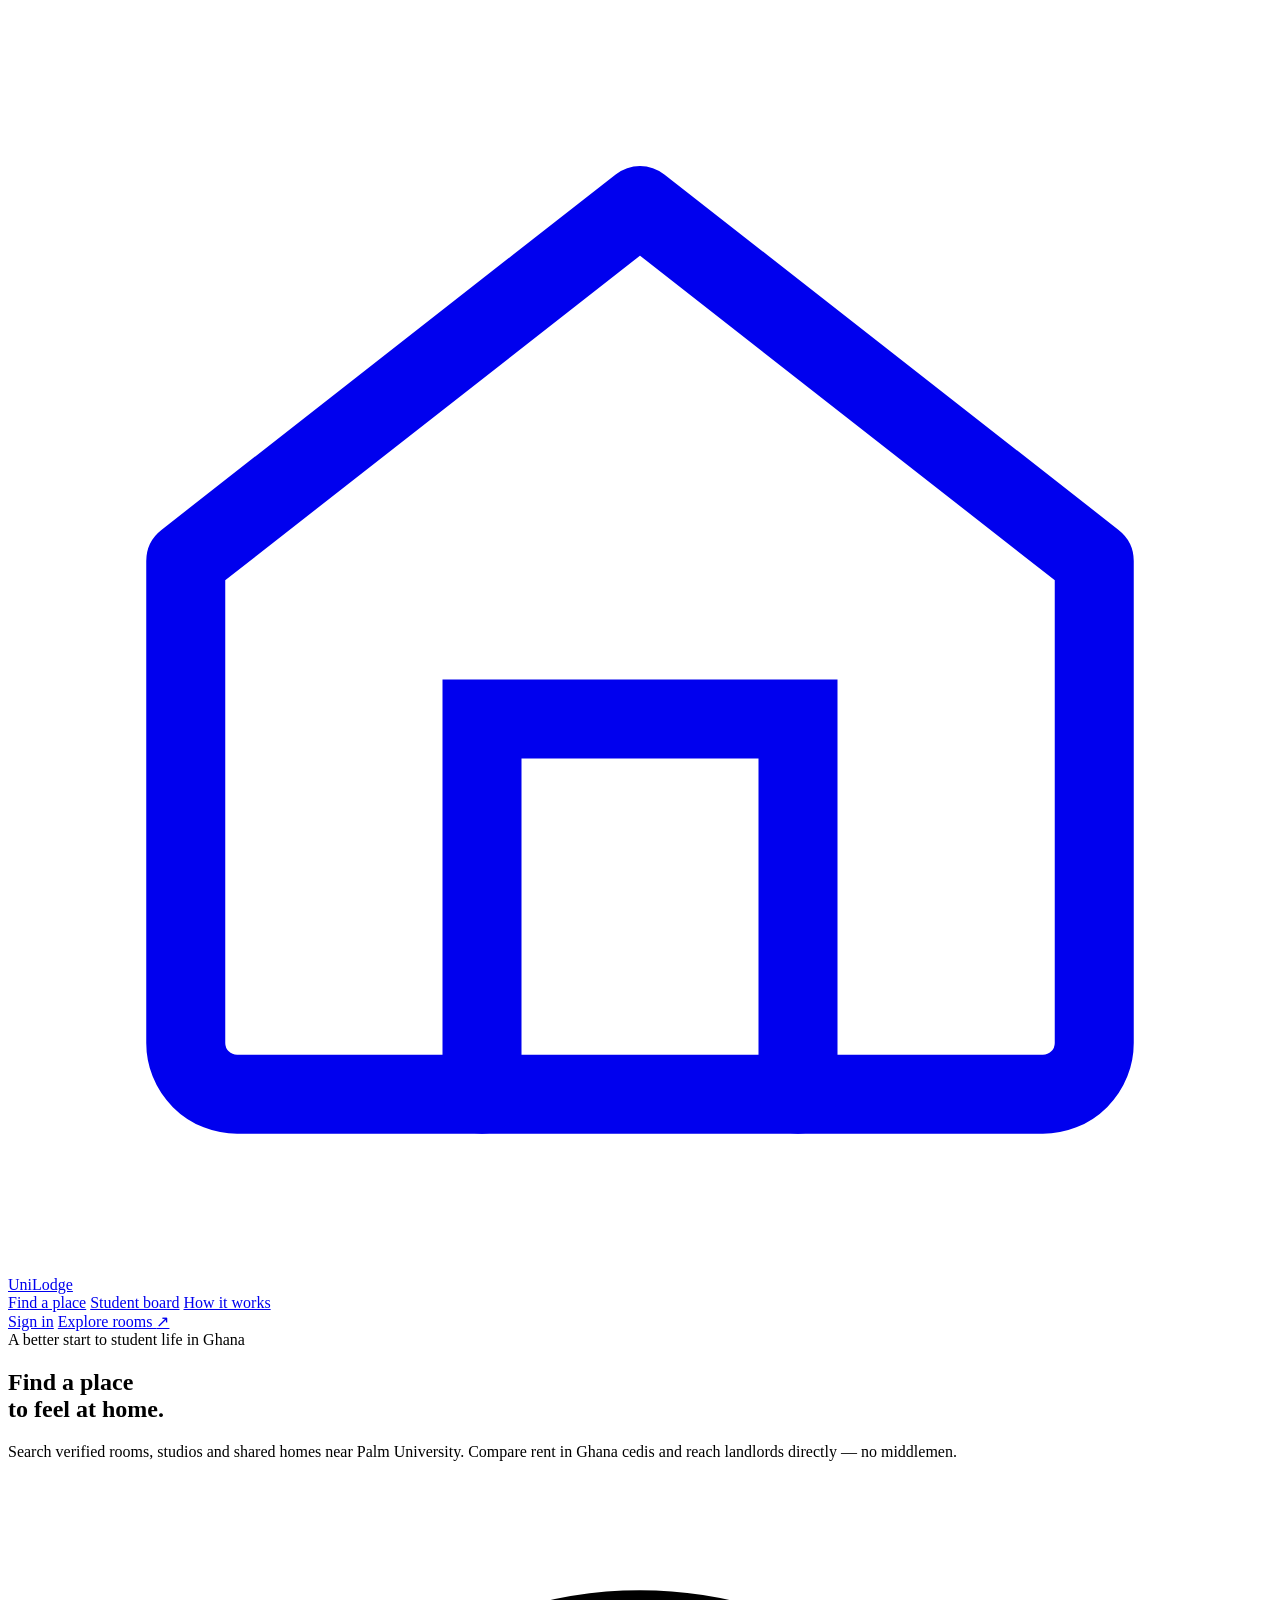
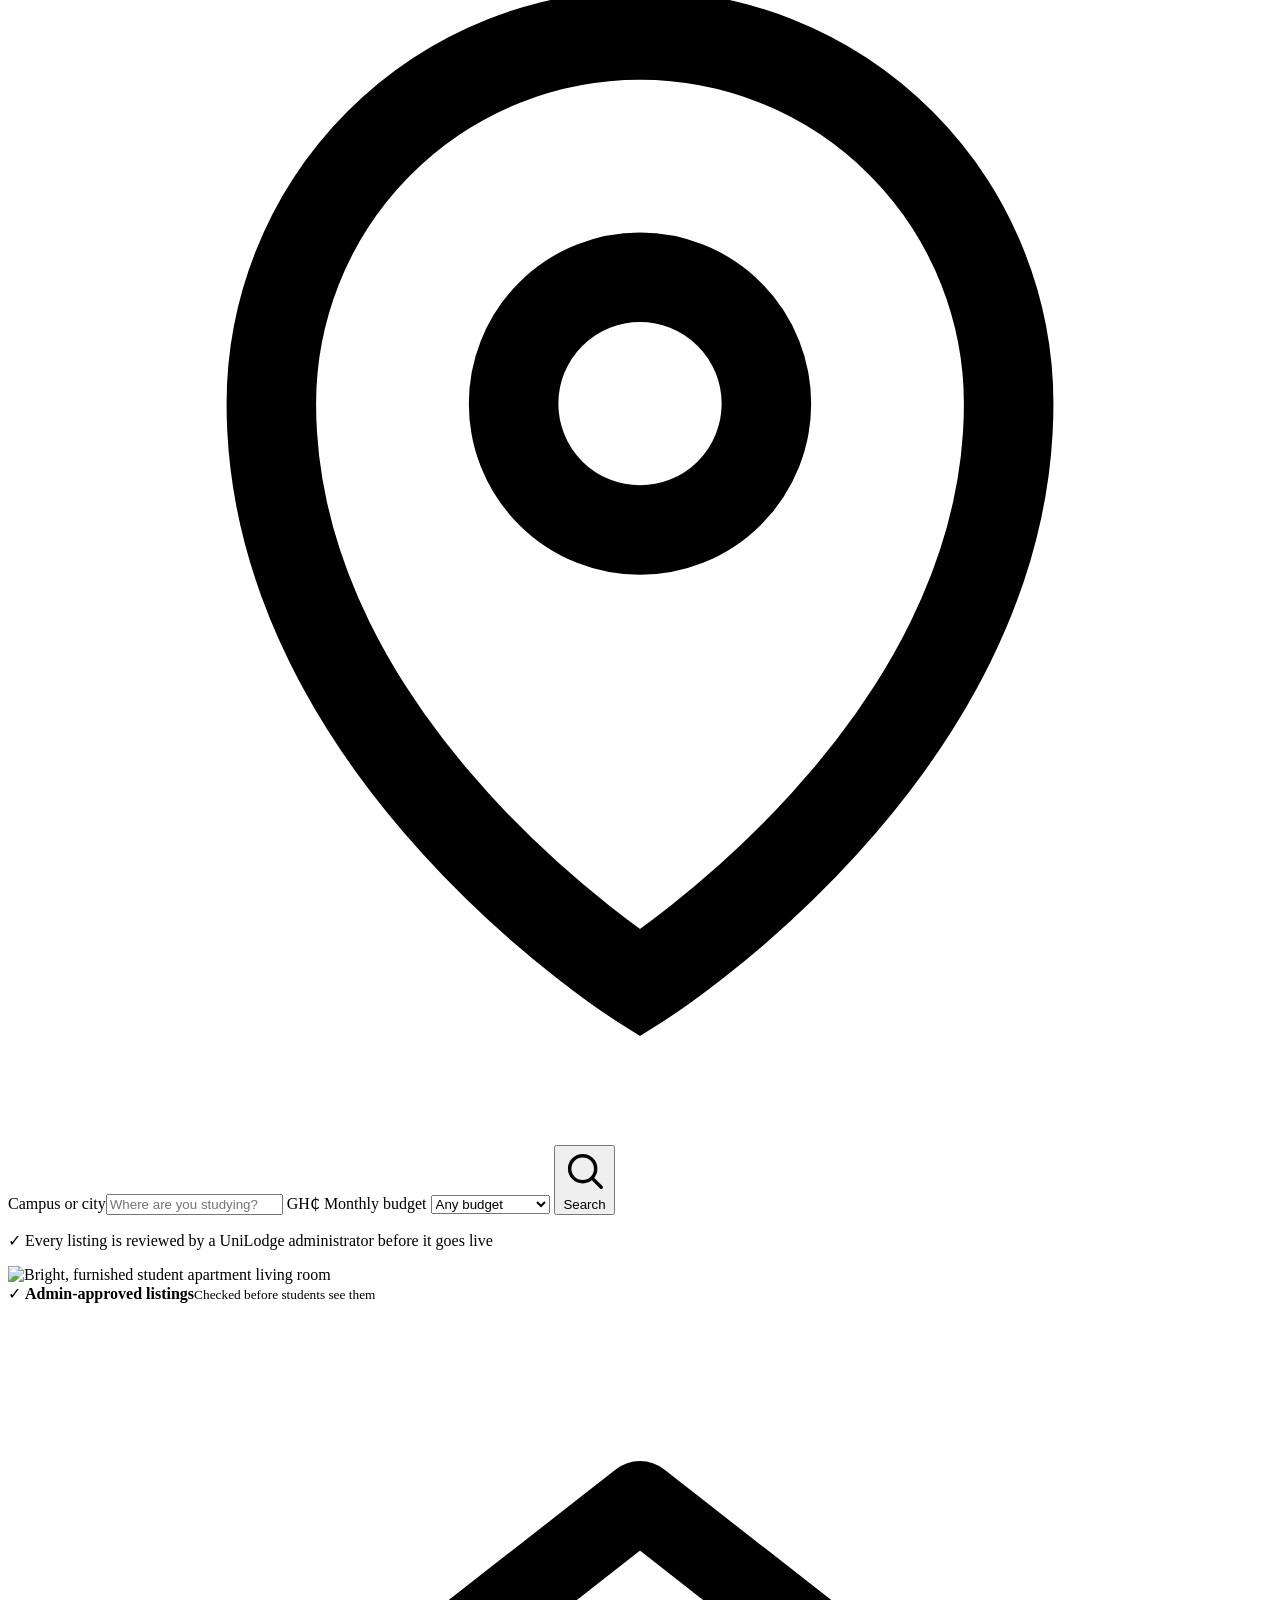
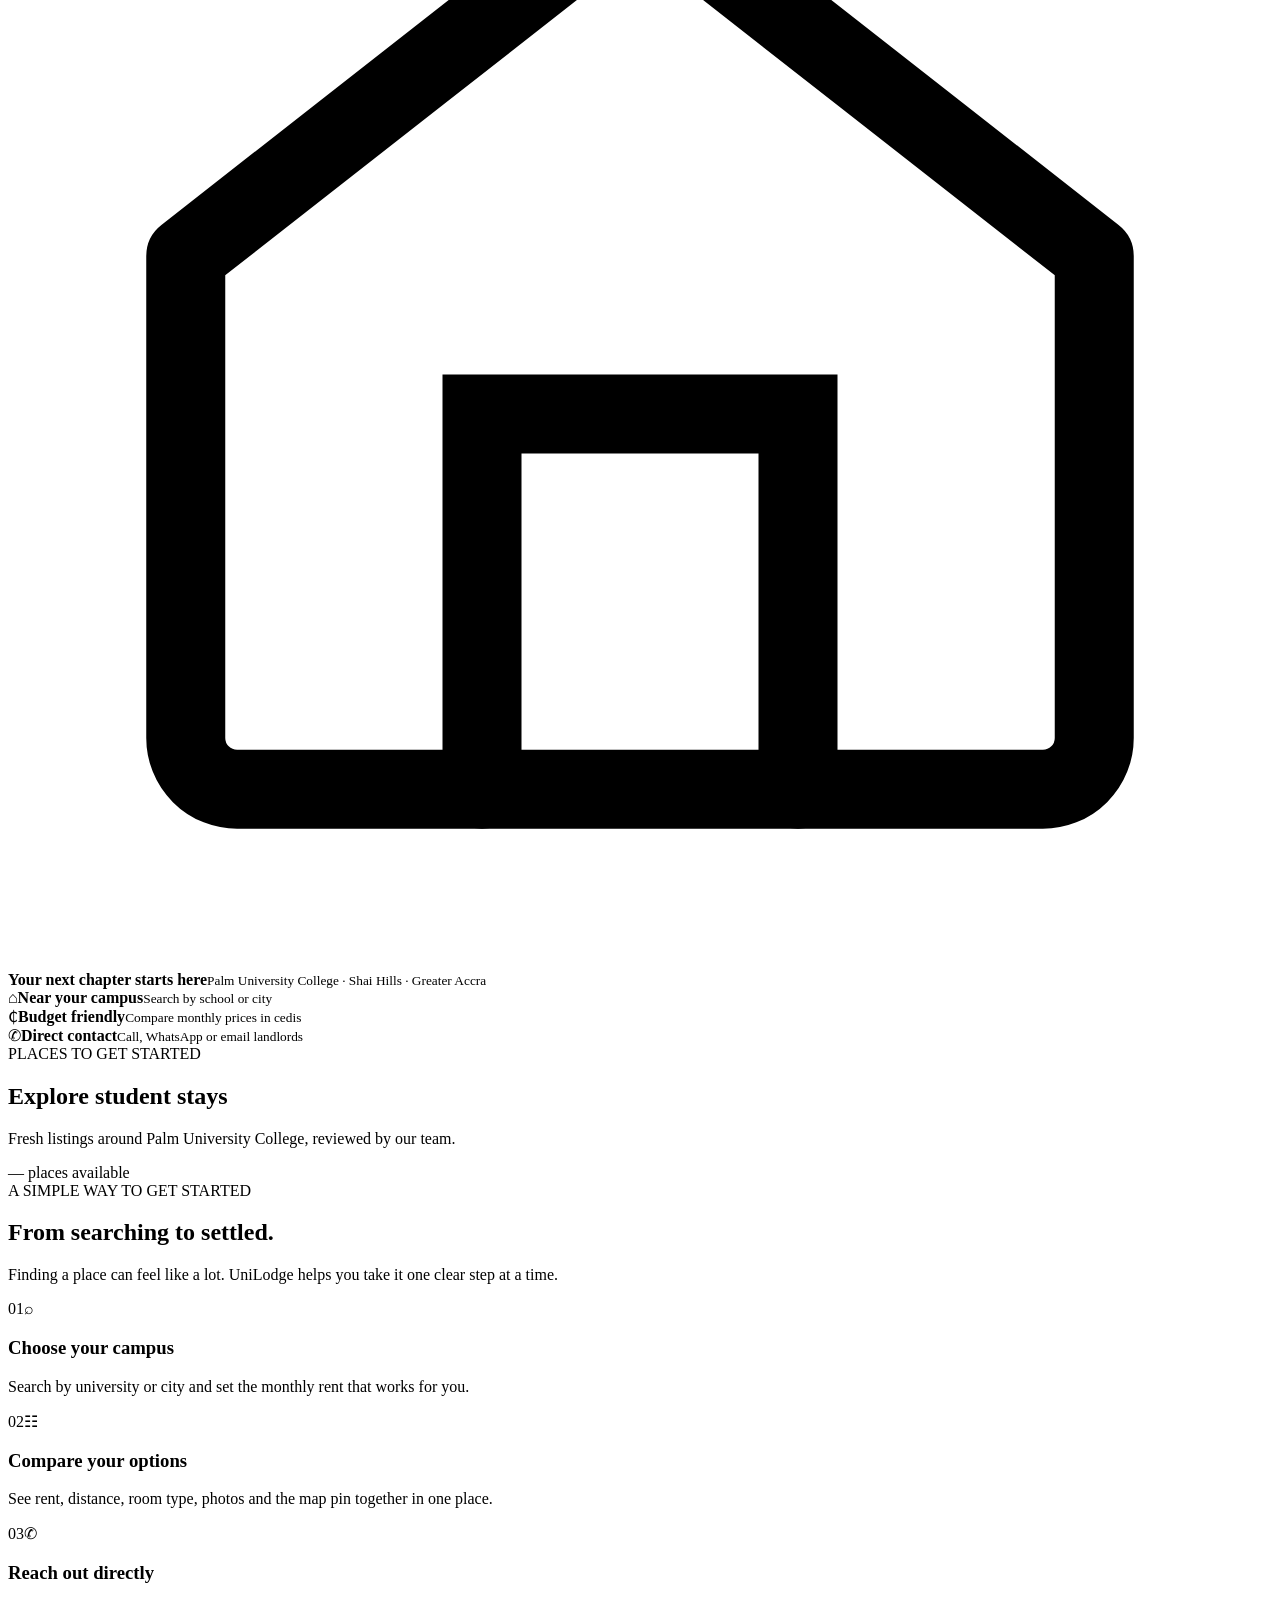
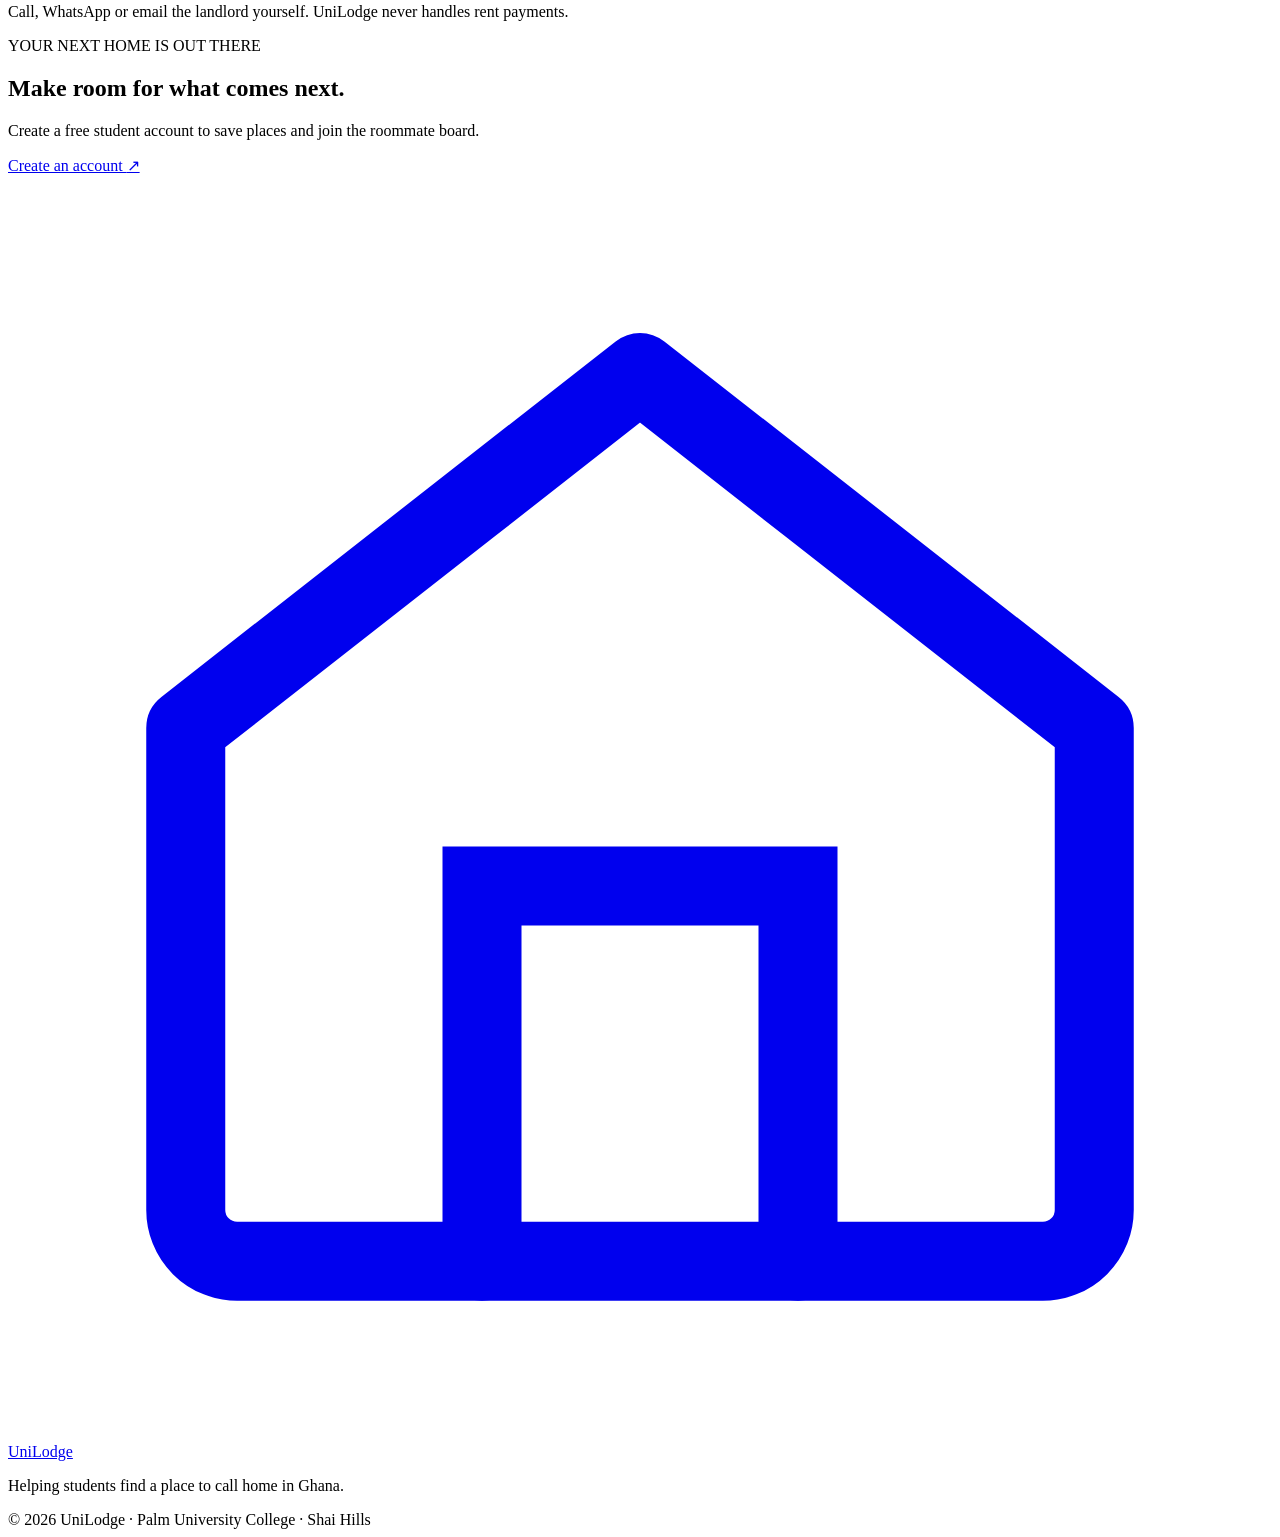
==== unilodge-web/src/main/resources/static/index.html @ 4f6b6175 "UniLodge" ====
<!doctype html>
<html lang="en">
<head>
    <meta charset="UTF-8">
    <meta name="viewport" content="width=device-width, initial-scale=1.0">
    <meta name="theme-color" content="#f6f7f2">
    <meta name="description" content="Find verified student rooms, studios and shared homes near Palm University and campuses across Ghana with UniLodge.">
    <title>UniLodge | Student accommodation in Ghana</title>
    <link rel="preconnect" href="https://fonts.googleapis.com">
    <link rel="preconnect" href="https://fonts.gstatic.com" crossorigin>
    <link href="https://fonts.googleapis.com/css2?family=DM+Sans:wght@400;500;600;700&family=Manrope:wght@500;600;700;800&display=swap" rel="stylesheet">
    <link rel="stylesheet" href="/css/site.css">
    <link rel="stylesheet" href="/css/app.css">
</head>
<body>
    <header class="site-header">
        <a class="brand" href="index.html" aria-label="UniLodge home">
            <span class="brand-mark" aria-hidden="true">
                <svg viewBox="0 0 32 32" fill="none"><path d="m4.5 14 11.5-9L27.5 14v12.2a1.3 1.3 0 0 1-1.3 1.3H5.8a1.3 1.3 0 0 1-1.3-1.3V14Z" stroke="currentColor" stroke-width="2" stroke-linejoin="round"/><path d="M12 27.5V18h8v9.5" stroke="currentColor" stroke-width="2" stroke-linecap="round"/></svg>
            </span>
            <span>Uni<span class="brand-light">Lodge</span></span>
        </a>
        <nav class="main-nav" aria-label="Main navigation">
            <a href="browse.html">Find a place</a>
            <a href="posts.html">Student board</a>
            <a href="#how-it-works">How it works</a>
        </nav>
        <div class="header-actions" id="header-actions">
            <a class="sign-in-link" href="login.html">Sign in</a>
            <a class="header-button" href="browse.html">Explore rooms <span aria-hidden="true">↗</span></a>
        </div>
    </header>

    <main id="home">
        <section class="hero" aria-labelledby="hero-title">
            <div class="hero-copy">
                <span class="eyebrow"><span class="eyebrow-dot"></span> A better start to student life in Ghana</span>
                <h1 id="hero-title">Find a place<br>to <span>feel at home.</span></h1>
                <p>Search verified rooms, studios and shared homes near Palm University. Compare rent in Ghana cedis and reach landlords directly — no middlemen.</p>

                <form class="search-panel" id="search-form">
                    <label class="search-field campus-field" for="campus-search">
                        <span class="search-icon" aria-hidden="true">
                            <svg viewBox="0 0 24 24" fill="none"><path d="M12 21s7-4.4 7-11a7 7 0 1 0-14 0c0 6.6 7 11 7 11Z" stroke="currentColor" stroke-width="1.7"/><circle cx="12" cy="10" r="2.4" stroke="currentColor" stroke-width="1.7"/></svg>
                        </span>
                        <span class="field-copy"><span class="field-label">Campus or city</span><input id="campus-search" name="campus" type="search" placeholder="Where are you studying?" autocomplete="off"></span>
                    </label>
                    <label class="search-field budget-field" for="budget-search">
                        <span class="search-icon" aria-hidden="true"><span class="currency-symbol">GH₵</span></span>
                        <span class="field-copy">
                            <span class="field-label">Monthly budget</span>
                            <select id="budget-search" name="budget" aria-label="Maximum monthly budget">
                                <option value="all" selected>Any budget</option>
                                <option value="500">Up to GH₵500</option>
                                <option value="600">Up to GH₵600</option>
                                <option value="750">Up to GH₵750</option>
                                <option value="900">Up to GH₵900</option>
                                <option value="1200">Up to GH₵1,200</option>
                            </select>
                        </span>
                    </label>
                    <button class="search-button" type="submit" aria-label="Search accommodation">
                        <svg viewBox="0 0 24 24" fill="none" aria-hidden="true"><circle cx="10.8" cy="10.8" r="6.8" stroke="currentColor" stroke-width="1.8"/><path d="m16 16 4.5 4.5" stroke="currentColor" stroke-width="1.8" stroke-linecap="round"/></svg>
                        <span>Search</span>
                    </button>
                </form>
                <p class="search-note"><span aria-hidden="true">✓</span> Every listing is reviewed by a UniLodge administrator before it goes live</p>
            </div>

            <div class="hero-visual" aria-label="Student accommodation near campus">
                <img class="hero-photo" src="https://images.unsplash.com/photo-1522708323590-d24dbb6b0267?auto=format&fit=crop&w=1200&q=80" alt="Bright, furnished student apartment living room">
                <div class="photo-shade"></div>
                <div class="floating-card">
                    <span class="floating-icon" aria-hidden="true">✓</span>
                    <span><strong>Admin-approved listings</strong><small>Checked before students see them</small></span>
                </div>
                <div class="hero-note">
                    <span class="note-icon" aria-hidden="true">
                        <svg viewBox="0 0 32 32" fill="none"><path d="m4.5 14 11.5-9L27.5 14v12.2a1.3 1.3 0 0 1-1.3 1.3H5.8a1.3 1.3 0 0 1-1.3-1.3V14Z" stroke="currentColor" stroke-width="2" stroke-linejoin="round"/><path d="M12 27.5V18h8v9.5" stroke="currentColor" stroke-width="2" stroke-linecap="round"/></svg>
                    </span>
                    <span><strong>Your next chapter starts here</strong><small>Palm University College · Shai Hills · Greater Accra</small></span>
                </div>
                <span class="visual-orbit orbit-one" aria-hidden="true"></span>
                <span class="visual-orbit orbit-two" aria-hidden="true"></span>
            </div>
        </section>

        <section class="trust-strip" aria-label="UniLodge benefits">
            <div><span class="trust-icon">⌂</span><span><strong>Near your campus</strong><small>Search by school or city</small></span></div>
            <div><span class="trust-icon">₵</span><span><strong>Budget friendly</strong><small>Compare monthly prices in cedis</small></span></div>
            <div><span class="trust-icon">✆</span><span><strong>Direct contact</strong><small>Call, WhatsApp or email landlords</small></span></div>
        </section>

        <section class="places-section" id="places" aria-labelledby="places-title">
            <div class="section-heading">
                <div>
                    <span class="section-kicker">PLACES TO GET STARTED</span>
                    <h2 id="places-title">Explore student stays</h2>
                    <p>Fresh listings around Palm University College, reviewed by our team.</p>
                </div>
                <div class="results-summary" aria-live="polite"><span id="featured-count">—</span> places available</div>
            </div>

            <div class="property-grid" id="featured-grid">
                <div class="skeleton-card"></div>
                <div class="skeleton-card"></div>
                <div class="skeleton-card"></div>
            </div>
            <div class="empty" id="featured-empty" hidden>
                <strong>No listings are live just yet.</strong>
                Check back soon, or <a href="posts.html">browse the student board</a> for roommate requests.
            </div>
        </section>

        <section class="how-section" id="how-it-works" aria-labelledby="how-title">
            <div class="how-intro">
                <span class="section-kicker">A SIMPLE WAY TO GET STARTED</span>
                <h2 id="how-title">From searching to settled.</h2>
                <p>Finding a place can feel like a lot. UniLodge helps you take it one clear step at a time.</p>
            </div>
            <div class="steps-grid">
                <article class="step-card"><span class="step-number">01</span><span class="step-icon" aria-hidden="true">⌕</span><h3>Choose your campus</h3><p>Search by university or city and set the monthly rent that works for you.</p></article>
                <article class="step-card"><span class="step-number">02</span><span class="step-icon" aria-hidden="true">☷</span><h3>Compare your options</h3><p>See rent, distance, room type, photos and the map pin together in one place.</p></article>
                <article class="step-card"><span class="step-number">03</span><span class="step-icon" aria-hidden="true">✆</span><h3>Reach out directly</h3><p>Call, WhatsApp or email the landlord yourself. UniLodge never handles rent payments.</p></article>
            </div>
        </section>

        <section class="closing-cta" id="get-started" aria-labelledby="cta-title">
            <div><span class="section-kicker">YOUR NEXT HOME IS OUT THERE</span><h2 id="cta-title">Make room for what comes next.</h2><p>Create a free student account to save places and join the roommate board.</p></div>
            <a class="cta-button" href="login.html?mode=register">Create an account <span aria-hidden="true">↗</span></a>
        </section>
    </main>

    <footer class="site-footer">
        <a class="brand footer-brand" href="index.html">
            <span class="brand-mark" aria-hidden="true">
                <svg viewBox="0 0 32 32" fill="none"><path d="m4.5 14 11.5-9L27.5 14v12.2a1.3 1.3 0 0 1-1.3 1.3H5.8a1.3 1.3 0 0 1-1.3-1.3V14Z" stroke="currentColor" stroke-width="2" stroke-linejoin="round"/><path d="M12 27.5V18h8v9.5" stroke="currentColor" stroke-width="2" stroke-linecap="round"/></svg>
            </span>
            <span>Uni<span class="brand-light">Lodge</span></span>
        </a>
        <p>Helping students find a place to call home in Ghana.</p>
        <span class="copyright">© 2026 UniLodge · Palm University College · Shai Hills</span>
    </footer>

    <script src="/js/api.js"></script>
    <script src="/js/home.js"></script>
</body>
</html>
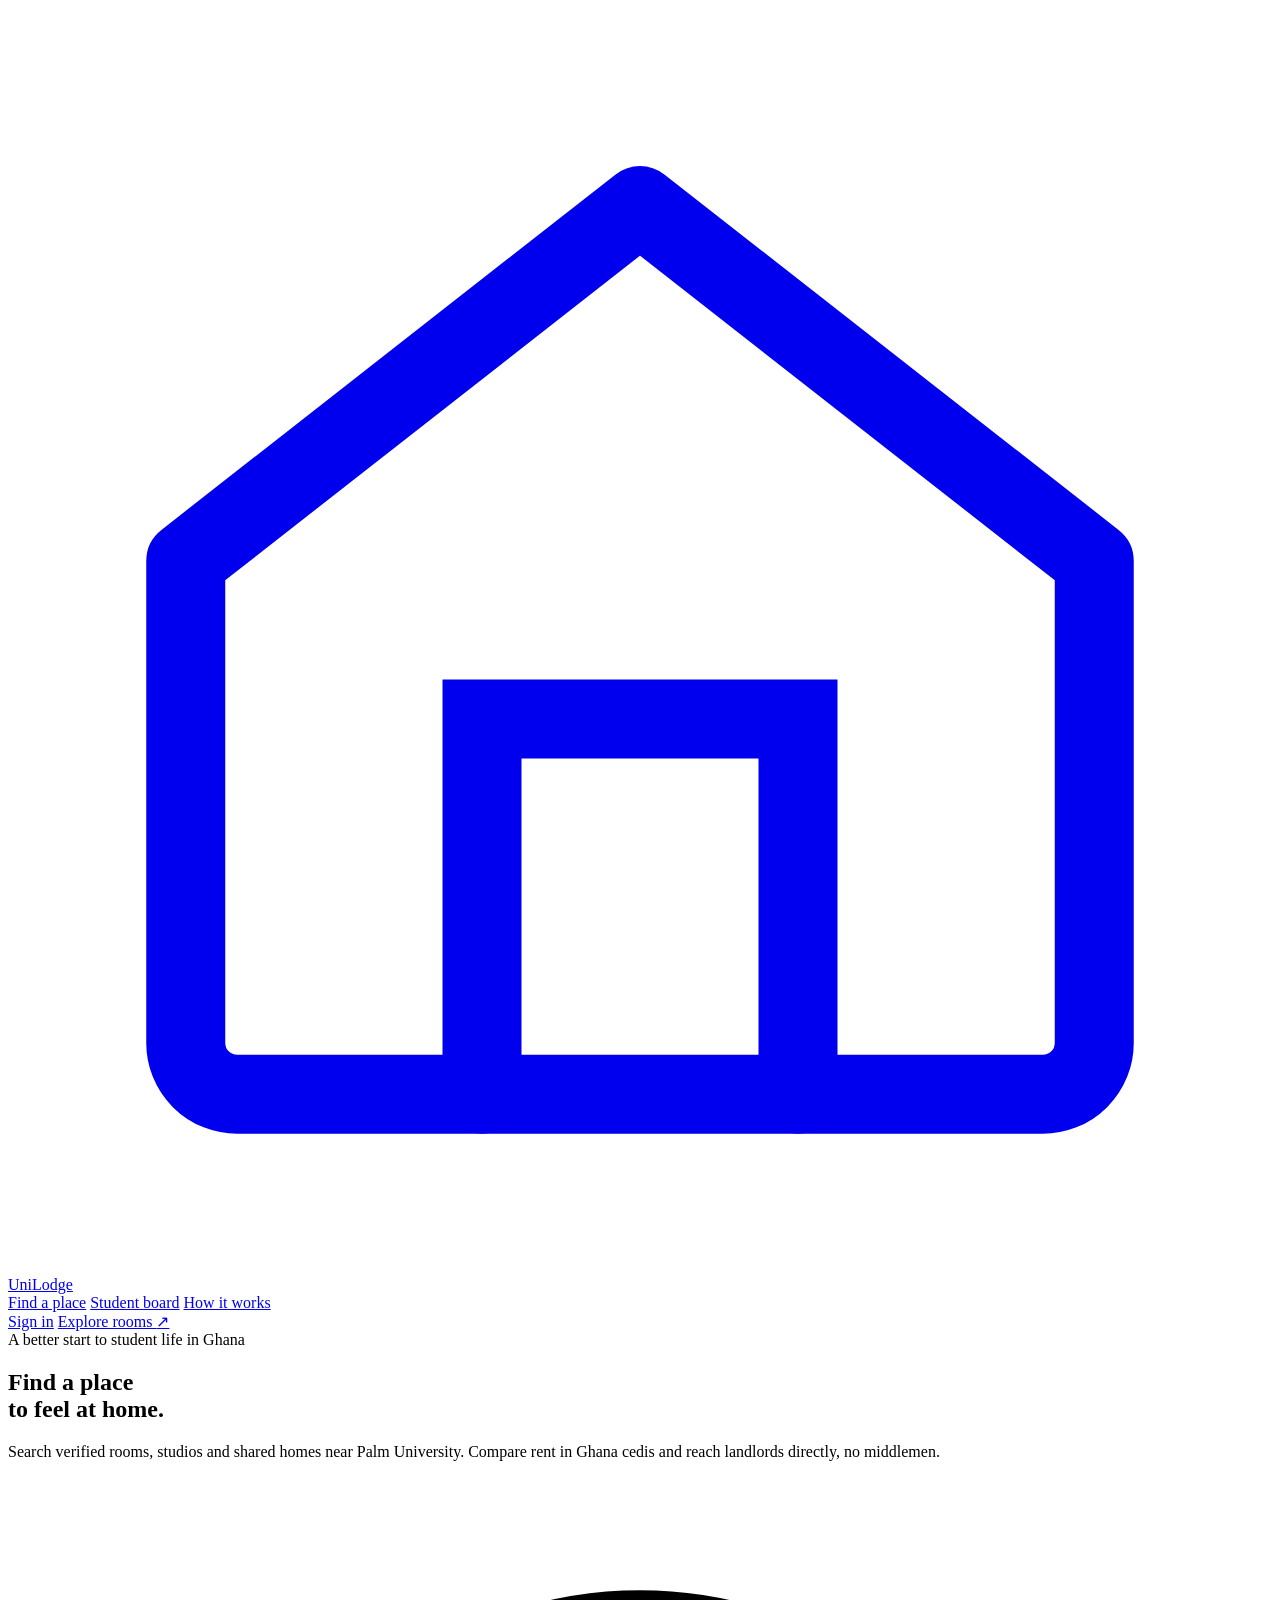
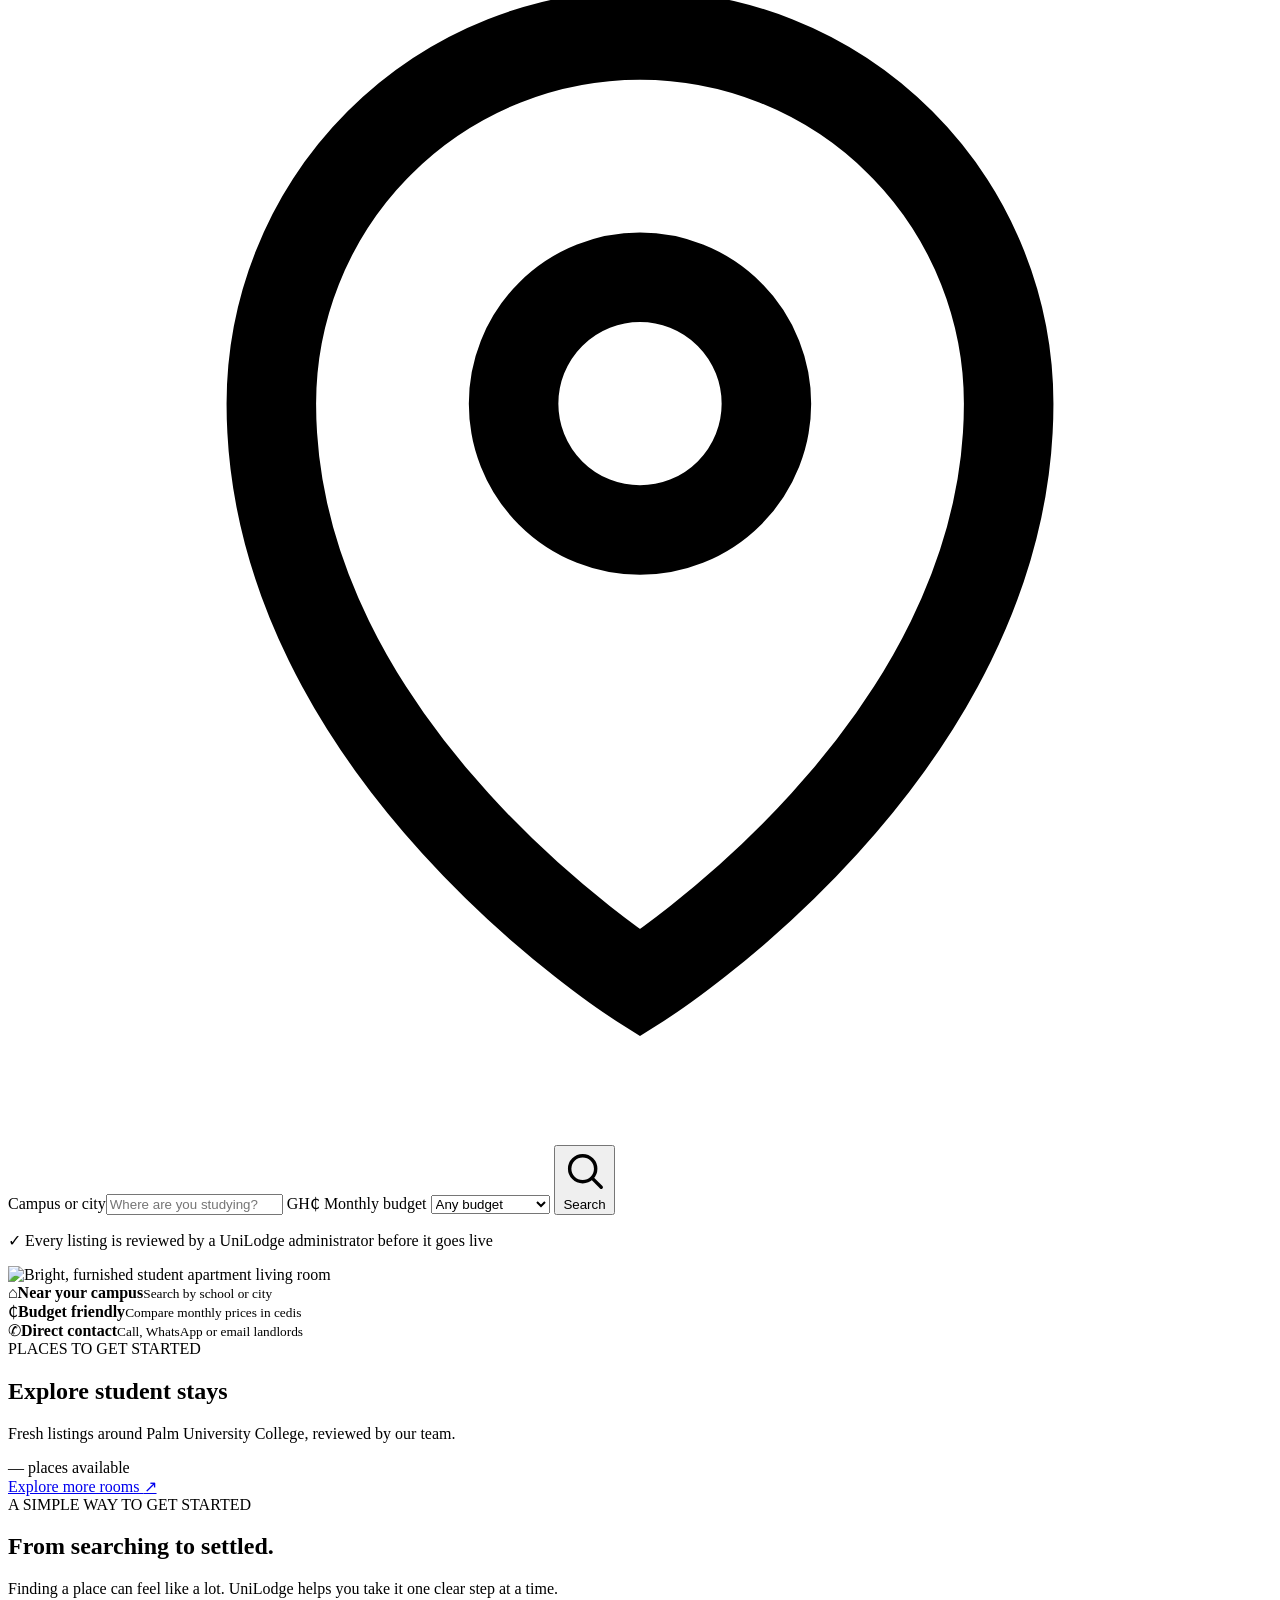
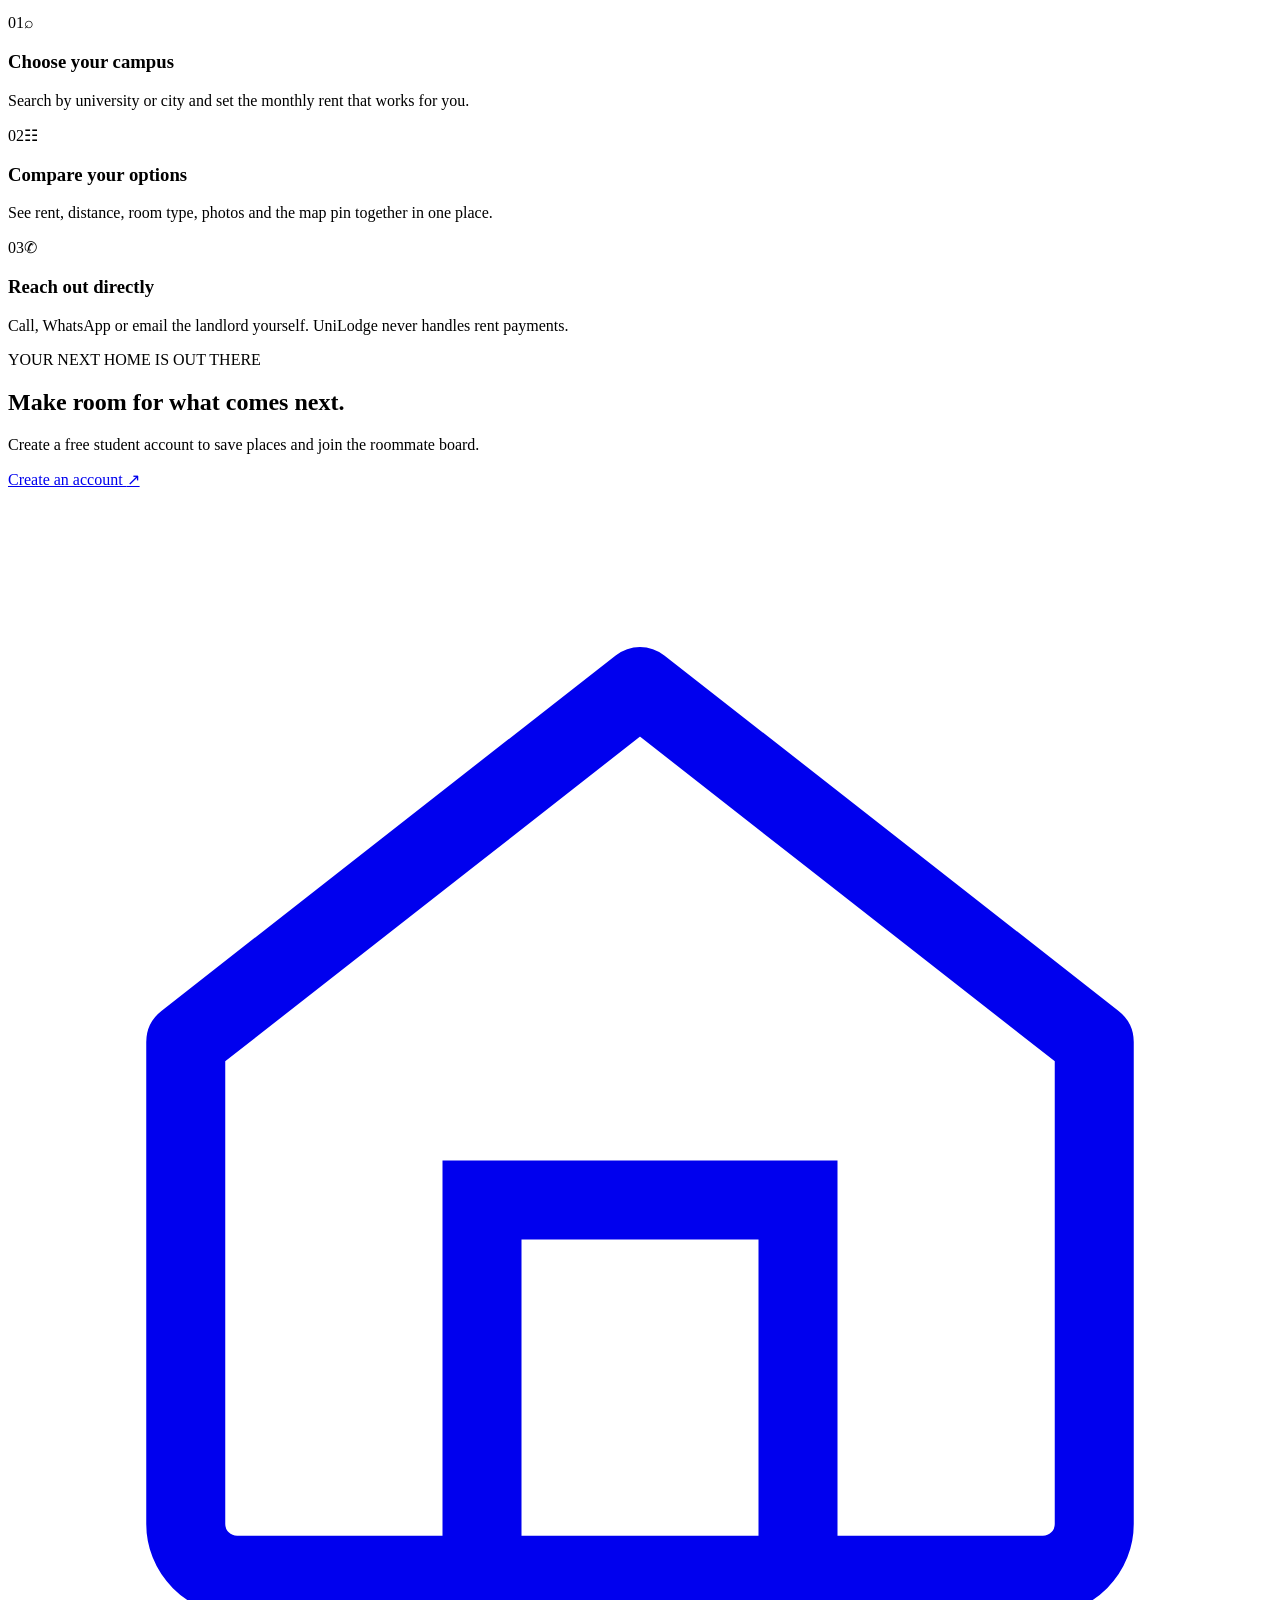
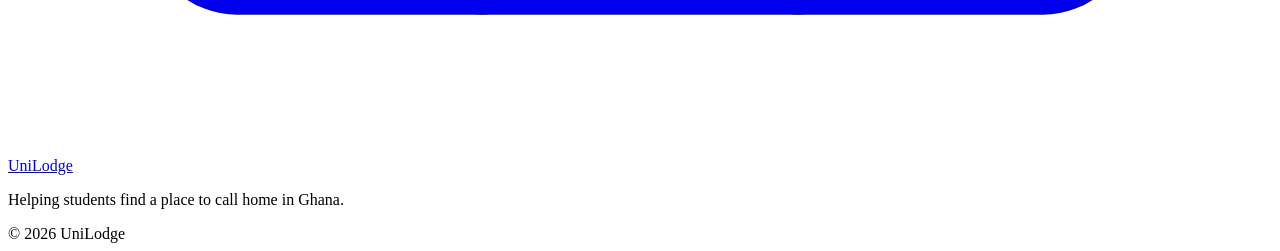
==== commit e791135b: "Seed 18 demo listings and student board content on Render Enable idempotent demo seeding for the pub" ====
--- a/unilodge-web/src/main/resources/static/index.html
+++ b/unilodge-web/src/main/resources/static/index.html
@@ -36,7 +36,7 @@
             <div class="hero-copy">
                 <span class="eyebrow"><span class="eyebrow-dot"></span> A better start to student life in Ghana</span>
                 <h1 id="hero-title">Find a place<br>to <span>feel at home.</span></h1>
-                <p>Search verified rooms, studios and shared homes near Palm University. Compare rent in Ghana cedis and reach landlords directly — no middlemen.</p>
+                <p>Search verified rooms, studios and shared homes near Palm University. Compare rent in Ghana cedis and reach landlords directly, no middlemen.</p>
 
                 <form class="search-panel" id="search-form">
                     <label class="search-field campus-field" for="campus-search">
@@ -70,16 +70,6 @@
             <div class="hero-visual" aria-label="Student accommodation near campus">
                 <img class="hero-photo" src="https://images.unsplash.com/photo-1522708323590-d24dbb6b0267?auto=format&fit=crop&w=1200&q=80" alt="Bright, furnished student apartment living room">
                 <div class="photo-shade"></div>
-                <div class="floating-card">
-                    <span class="floating-icon" aria-hidden="true">✓</span>
-                    <span><strong>Admin-approved listings</strong><small>Checked before students see them</small></span>
-                </div>
-                <div class="hero-note">
-                    <span class="note-icon" aria-hidden="true">
-                        <svg viewBox="0 0 32 32" fill="none"><path d="m4.5 14 11.5-9L27.5 14v12.2a1.3 1.3 0 0 1-1.3 1.3H5.8a1.3 1.3 0 0 1-1.3-1.3V14Z" stroke="currentColor" stroke-width="2" stroke-linejoin="round"/><path d="M12 27.5V18h8v9.5" stroke="currentColor" stroke-width="2" stroke-linecap="round"/></svg>
-                    </span>
-                    <span><strong>Your next chapter starts here</strong><small>Palm University College · Shai Hills · Greater Accra</small></span>
-                </div>
                 <span class="visual-orbit orbit-one" aria-hidden="true"></span>
                 <span class="visual-orbit orbit-two" aria-hidden="true"></span>
             </div>
@@ -110,6 +100,9 @@
                 <strong>No listings are live just yet.</strong>
                 Check back soon, or <a href="posts.html">browse the student board</a> for roommate requests.
             </div>
+            <div class="places-more">
+                <a href="browse.html">Explore more rooms <span aria-hidden="true">↗</span></a>
+            </div>
         </section>
 
         <section class="how-section" id="how-it-works" aria-labelledby="how-title">
@@ -139,7 +132,7 @@
             <span>Uni<span class="brand-light">Lodge</span></span>
         </a>
         <p>Helping students find a place to call home in Ghana.</p>
-        <span class="copyright">© 2026 UniLodge · Palm University College · Shai Hills</span>
+        <span class="copyright">© 2026 UniLodge</span>
     </footer>
 
     <script src="/js/api.js"></script>
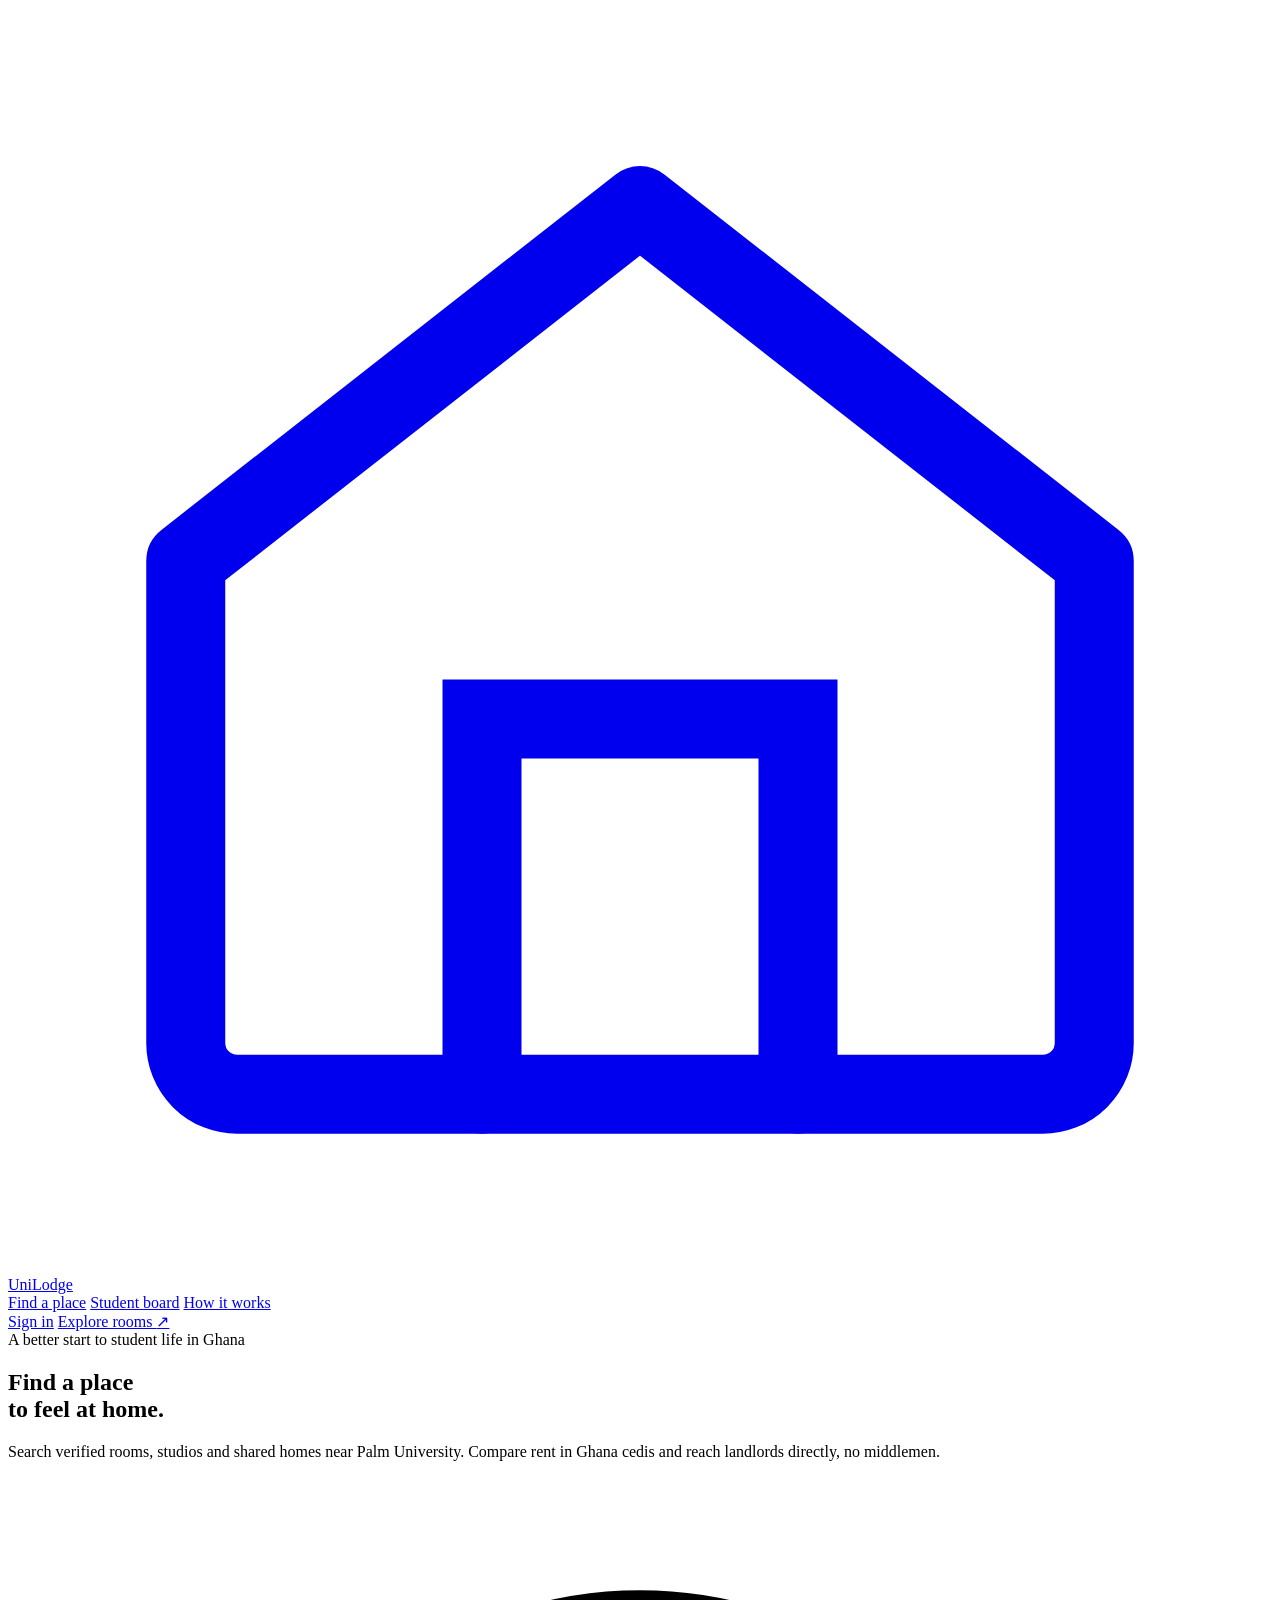
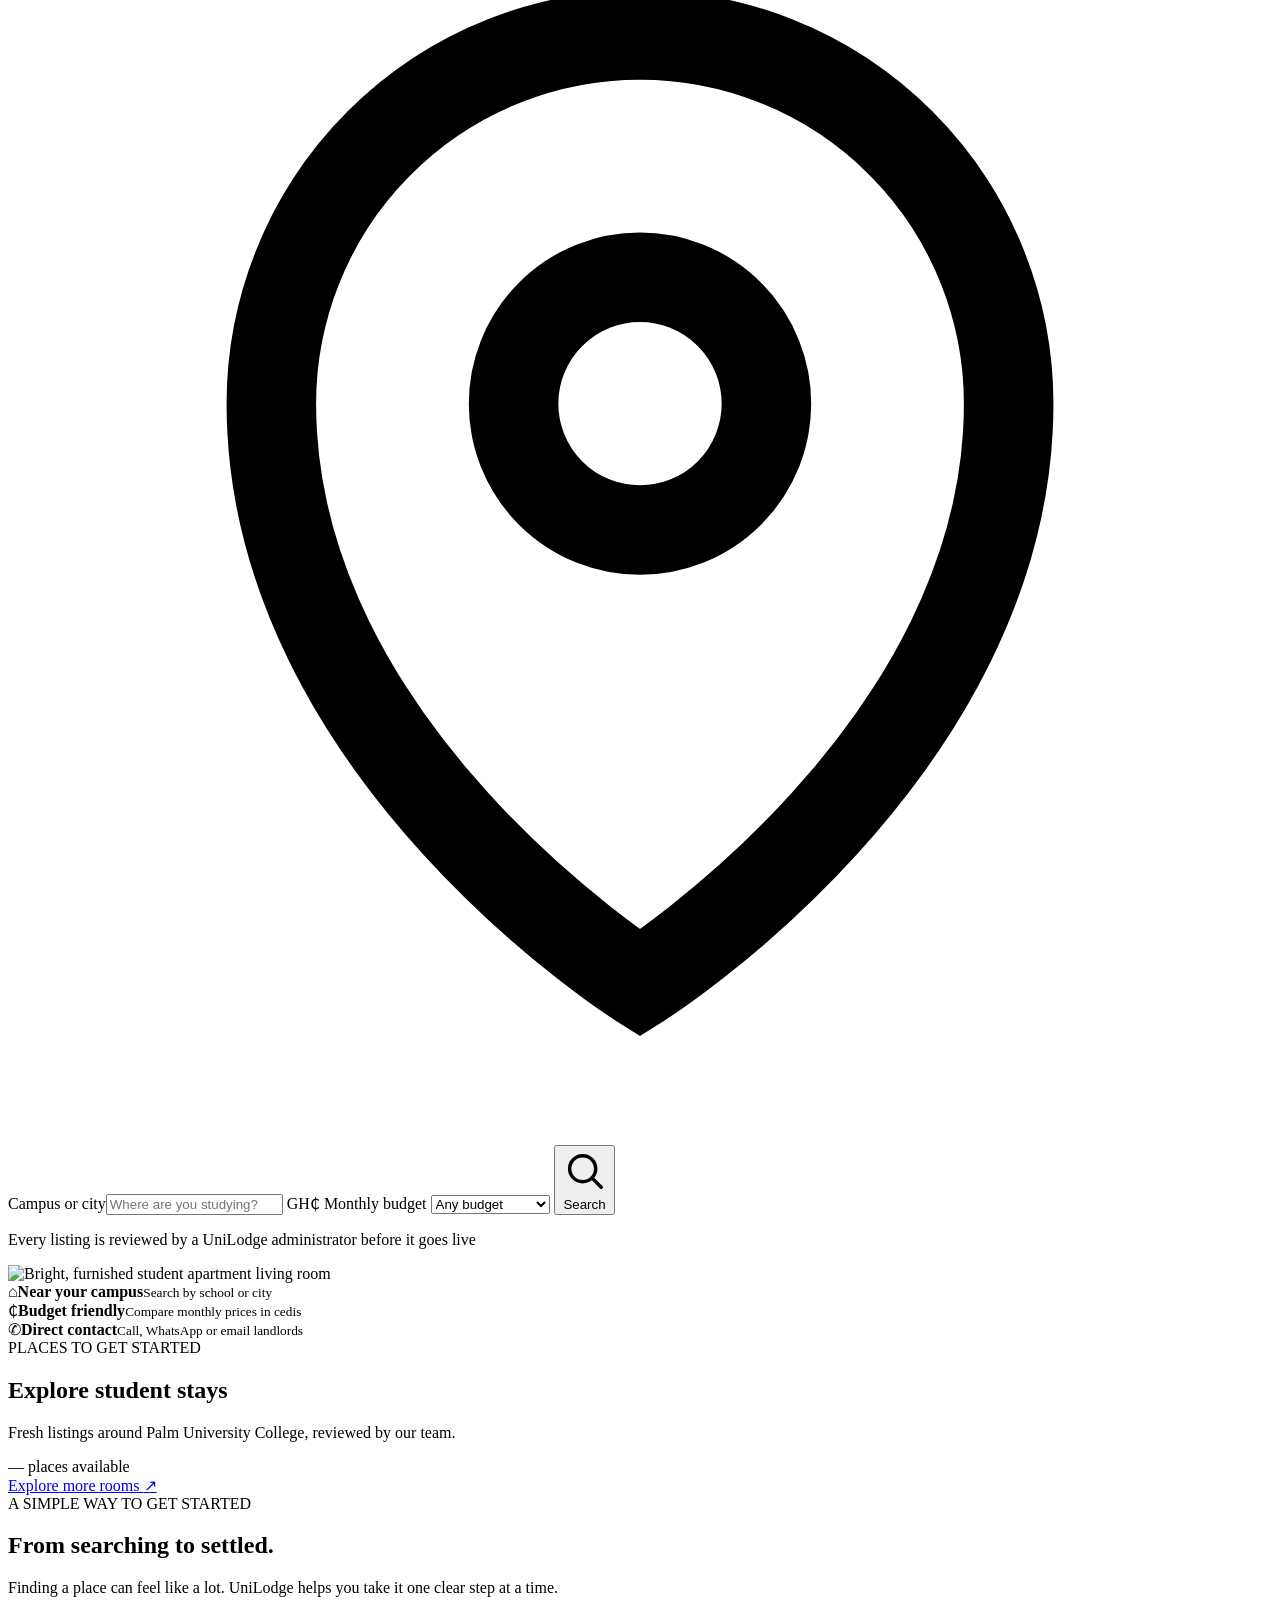
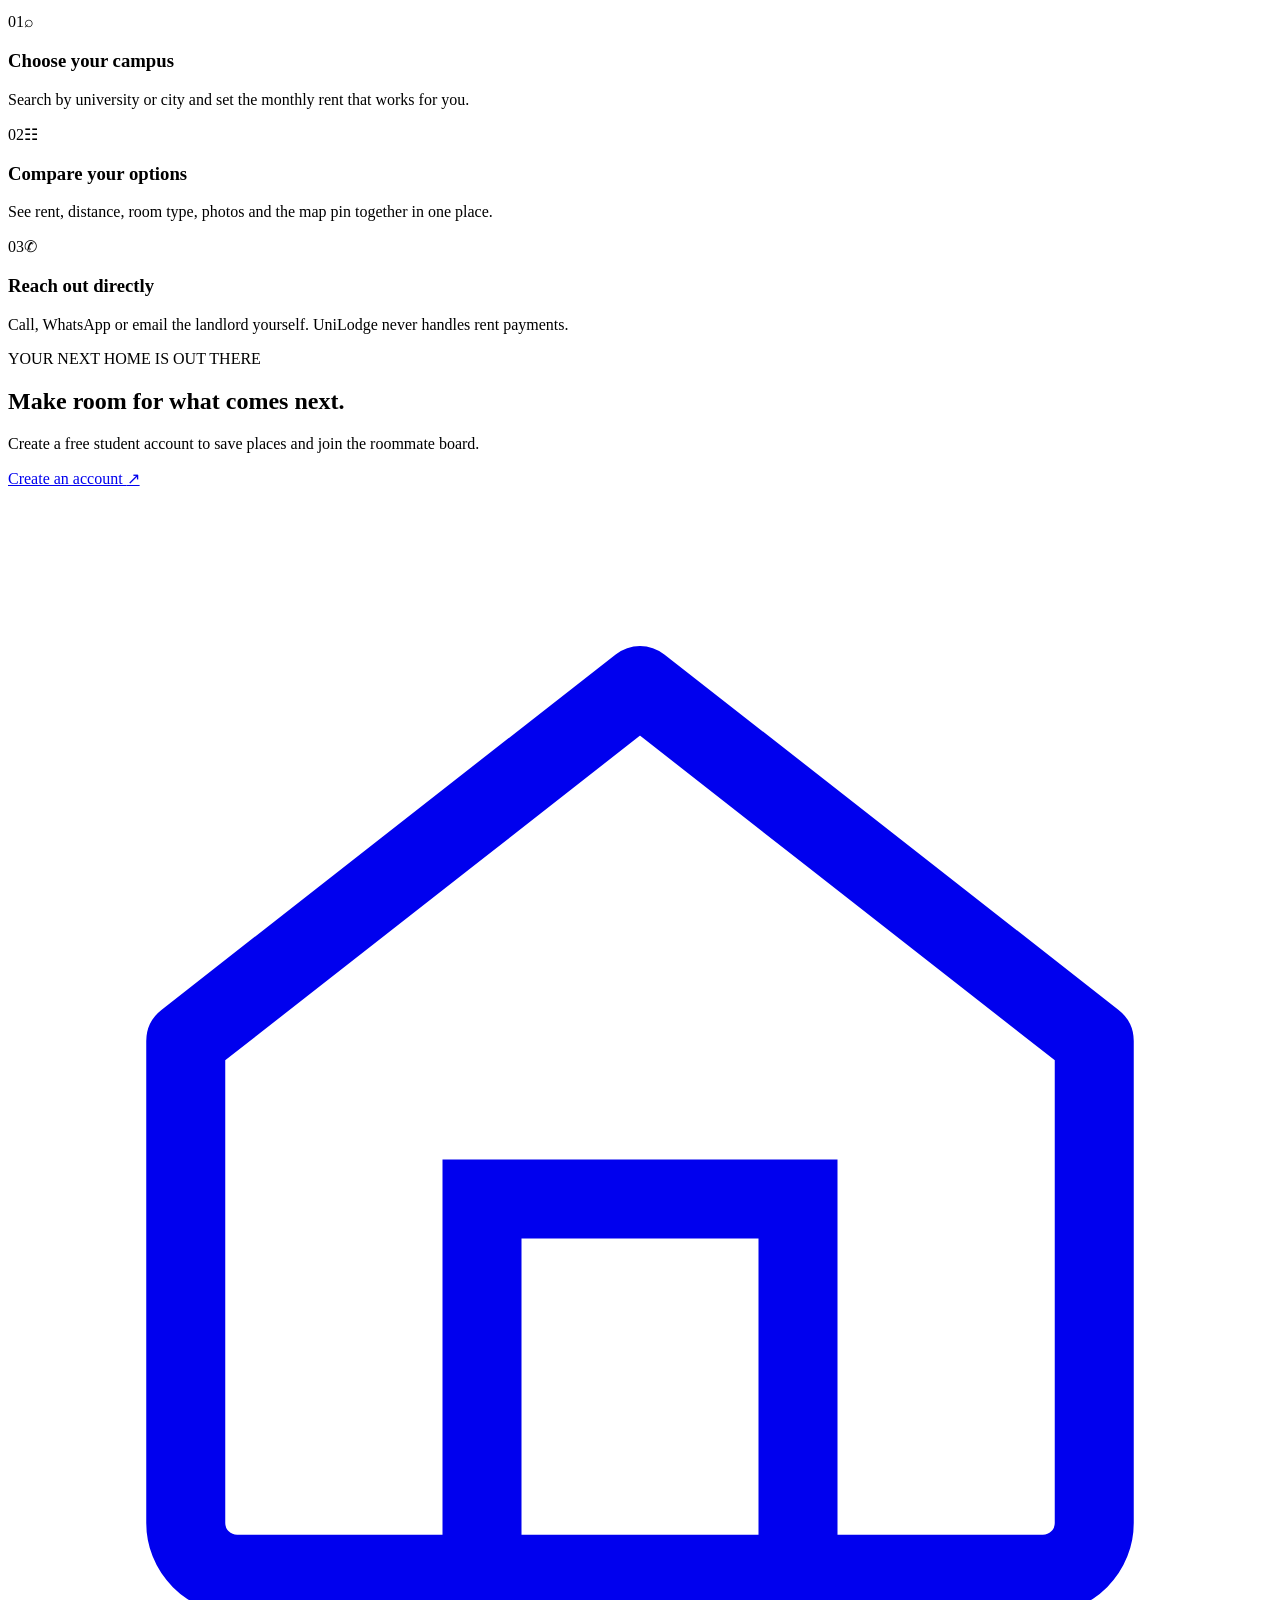
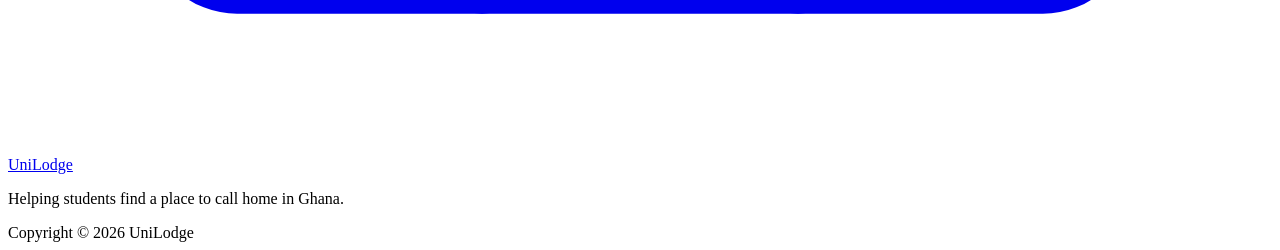
==== commit f404d470: "Unify footer and show 12 featured listings Set the footer to Copyright © 2026 UniLodge on every page" ====
--- a/unilodge-web/src/main/resources/static/index.html
+++ b/unilodge-web/src/main/resources/static/index.html
@@ -64,7 +64,7 @@
                         <span>Search</span>
                     </button>
                 </form>
-                <p class="search-note"><span aria-hidden="true">✓</span> Every listing is reviewed by a UniLodge administrator before it goes live</p>
+                <p class="search-note">Every listing is reviewed by a UniLodge administrator before it goes live</p>
             </div>
 
             <div class="hero-visual" aria-label="Student accommodation near campus">
@@ -132,7 +132,7 @@
             <span>Uni<span class="brand-light">Lodge</span></span>
         </a>
         <p>Helping students find a place to call home in Ghana.</p>
-        <span class="copyright">© 2026 UniLodge</span>
+        <span class="copyright">Copyright © 2026 UniLodge</span>
     </footer>
 
     <script src="/js/api.js"></script>
